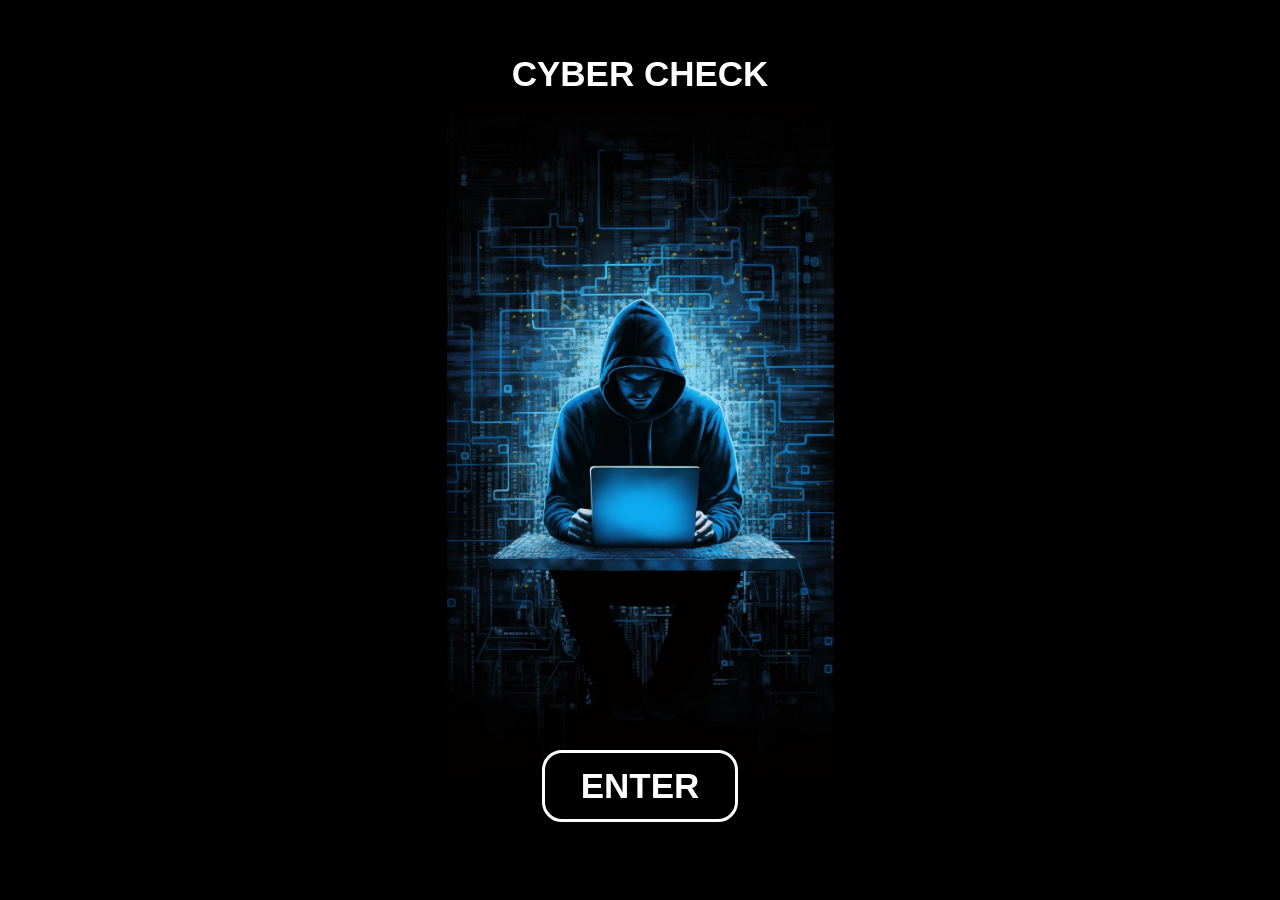
==== index.html @ a30ed655 "Adding images, html and css" ====
<!DOCTYPE html>
<html lang="en">
<head>
    <meta charset="UTF-8">
    <meta name="viewport" content="width=device-width, initial-scale=1.0">
    <link rel="stylesheet" href="index.css">
    <title>Document</title>

</head>
<body>
    <h1 class="homepage_title">CYBER CHECK</h1>
    <div class="homepage_image"></div>
    <button class="homepage_enter_button">ENTER</button>
</body>
</html>
---- index.css ----
/* Main reusable homepage template background - Black screen area */
body {
    margin: 0 auto; /* Centers the body content horizontally */
    position: relative; /* Establishes a positioning context for absolutely positioned child elements */
    width: 100%; /* Sets the width of the body to 100% of the viewport width */
    height: 100%; /* Sets the height of the body to 100% of the viewport height */
    background: #000000; /* Sets the background color of the body to black */
    display: flex; /* Enables flexbox layout for the body */
    align-items: center; /* Vertically centers the body content */
    justify-content: center; /* Horizontally centers the body content */
    font-family: 'Inter', sans-serif; /* Sets the font family for the body content */
}

.homepage_title{
    font-weight: 800; /* Font weight for the button text */
    font-size: 35px; /* Font size for the button text */
    line-height: 42px; /* Line height for the button text */
    color: #ffffff; /* Button text color */

    text-align: center;
    
    position: absolute;
    top: 30px;


}

/* Main image */
.homepage_image {
    width: 388px;
    height: 680px;

    background-image: url("./images/homepage_image.png"); /* Location of the image */
    background-size: contain; /* stops image from being cut off */
    background-position: center; /* centers the image in the div */
    background-repeat: no-repeat; /* prevents the image from repeating if the div is larger than the image */

    transform: translateY(100px); /* Adjust the vertical position of the image */
}

/* Enter button */
.homepage_enter_button {
    position: absolute; /* Positions the button absolutely within its containing element */ 
    width: 196px; /* Sets the width of the button */
    height: 72px; /* Sets the height of the button */
    top: 750px; /* Sets the vertical position of the button */

    background: #000000; /* Button background color */
    border: 3px solid #FFFFFF; /* Button border color and thickness */
    border-radius: 20px; /* Rounded corners for the button */

    font-weight: 800; /* Font weight for the button text */
    font-size: 35px; /* Font size for the button text */
    line-height: 42px; /* Line height for the button text */
    color: #FFFFFF; /* Button text color */

    cursor: pointer; /* Changes the cursor to a pointer when hovering over the button */
}
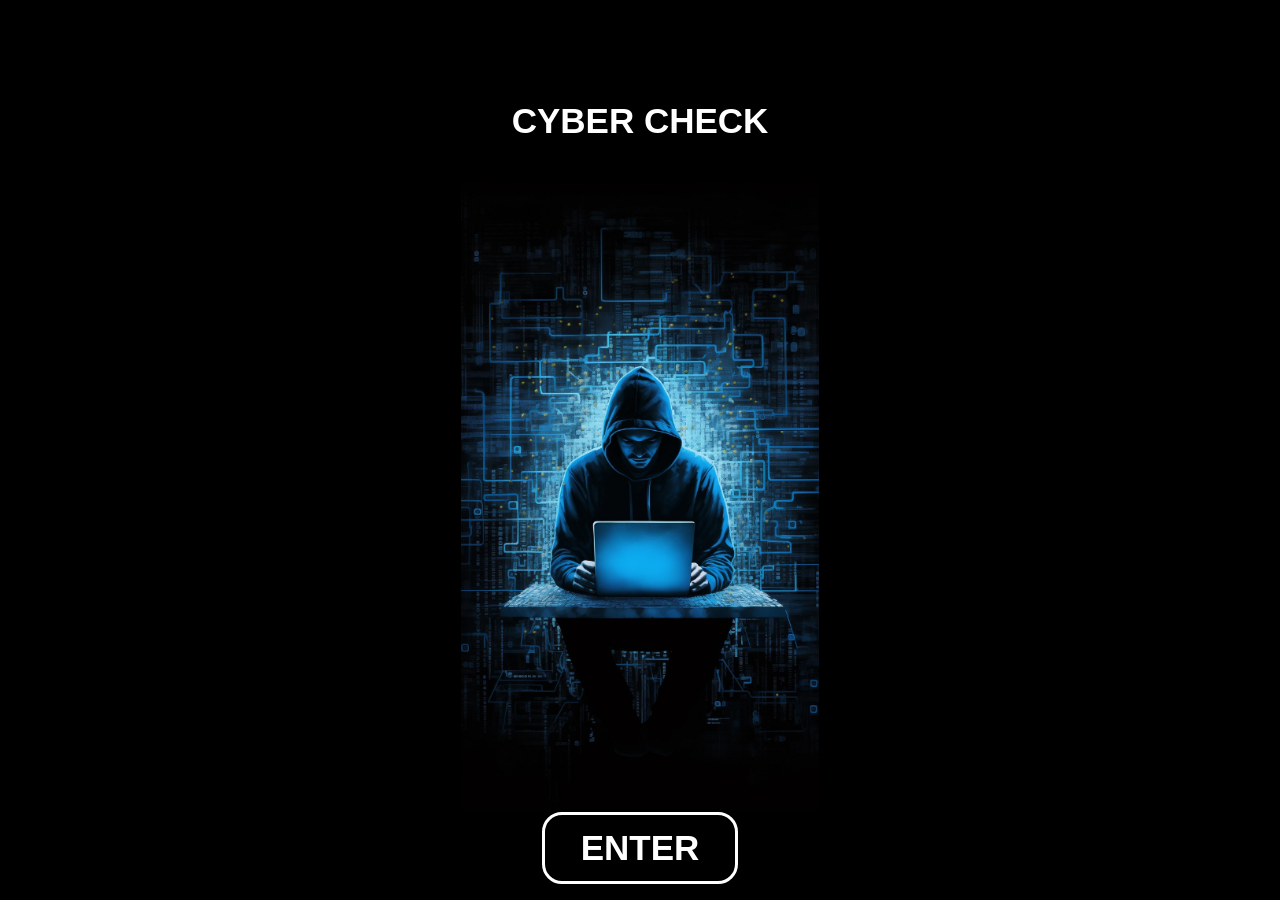
==== commit 68200625: "updating 23/06/2026" ====
--- a/index.html
+++ b/index.html
@@ -1,17 +1,21 @@
 <!DOCTYPE html>
 <html lang="en">
 <head>
-    <meta charset="UTF-8">
-    <meta name="viewport" content="width=device-width, initial-scale=1.0">
-    <link rel="stylesheet" href="index.css">
-    <title>Document</title>
+    <meta charset="UTF-8"> <!-- Specifies the character encoding for the HTML document -->
+    <meta name="viewport" content="width=device-width, initial-scale=1.0"> <!-- Controls the viewport of the webpage -->
+    <link rel="stylesheet" href="index.css"> <!-- Link to the CSS file for styling the homepage --> 
+    <title>Home</title>
 
 </head>
 <body>
-    <h1 class="homepage_title">CYBER CHECK</h1>
-    <div class="homepage_image"></div>
-    <button class="homepage_enter_button">ENTER</button>
+    <h1 class="page_titles">CYBER CHECK</h1> <!-- Title of page -->
+    <div class="homepage_image"></div> <!-- Main image on the homepage -->
+
+    <!-- Button to enter the website, linking to the IP input page -->
+    <a href="ip_input_page.html" class="homepage_enter_button">ENTER</a>
+
 </body>
+<script src="index.js"></script> <!-- Link to the JavaScript file for the homepage -->
 </html>
 
 
--- a/index.css
+++ b/index.css
@@ -1,49 +1,57 @@
 /* Main reusable homepage template background - Black screen area */
 body {
     margin: 0 auto; /* Centers the body content horizontally */
-    position: relative; /* Establishes a positioning context for absolutely positioned child elements */
     width: 100%; /* Sets the width of the body to 100% of the viewport width */
     height: 100%; /* Sets the height of the body to 100% of the viewport height */
     background: #000000; /* Sets the background color of the body to black */
+    
     display: flex; /* Enables flexbox layout for the body */
+    flex-direction: column;
     align-items: center; /* Vertically centers the body content */
     justify-content: center; /* Horizontally centers the body content */
     font-family: 'Inter', sans-serif; /* Sets the font family for the body content */
 }
-
-.homepage_title{
+/* Page titles style class */
+.page_titles {
     font-weight: 800; /* Font weight for the button text */
     font-size: 35px; /* Font size for the button text */
     line-height: 42px; /* Line height for the button text */
     color: #ffffff; /* Button text color */
 
     text-align: center;
-    
-    position: absolute;
-    top: 30px;
 
+    margin: 100px 10px 40px 10px; /* Margin around the page title */
+}
 
+/* Paragraph style class */
+.paragraph_style {
+    font-size: 18px; /* Font size for the paragraph text */
+    line-height: 28px; /* Line height for the paragraph text */
+    color: #ffffff; /* Paragraph text color */
+
+    text-align: justify;
+    width: 70%; /* Sets the width of the paragraph to 70% of the viewport width */
+    max-width: 900px;
+
+    margin: 10px 0px 20px 0px;
 }
 
 /* Main image */
 .homepage_image {
     width: 388px;
-    height: 680px;
+    height: 630px;
 
     background-image: url("./images/homepage_image.png"); /* Location of the image */
     background-size: contain; /* stops image from being cut off */
     background-position: center; /* centers the image in the div */
     background-repeat: no-repeat; /* prevents the image from repeating if the div is larger than the image */
-
-    transform: translateY(100px); /* Adjust the vertical position of the image */
 }
 
 /* Enter button */
 .homepage_enter_button {
-    position: absolute; /* Positions the button absolutely within its containing element */ 
+    box-sizing: border-box;
     width: 196px; /* Sets the width of the button */
     height: 72px; /* Sets the height of the button */
-    top: 750px; /* Sets the vertical position of the button */
 
     background: #000000; /* Button background color */
     border: 3px solid #FFFFFF; /* Button border color and thickness */
@@ -51,8 +59,98 @@
 
     font-weight: 800; /* Font weight for the button text */
     font-size: 35px; /* Font size for the button text */
-    line-height: 42px; /* Line height for the button text */
     color: #FFFFFF; /* Button text color */
 
+    display: flex;
+    align-items: center;
+    justify-content: center;
+
     cursor: pointer; /* Changes the cursor to a pointer when hovering over the button */
+    text-decoration: none; /* Removes underline from the button text if it's a link */
+}
+
+/* IP Input and button container */
+.ip_input {
+    display: flex;
+    flex-direction: column;
+    align-items: center;
+    justify-content: center;
+
+    gap: 30px;
+    margin-top: 50px;
+}
+
+/* IP address input box */
+.ip_address_input {
+    
+    position: fixed;
+    top: 650px;
+    left: 50%; /* Positions the input box in the center of the page */
+    transform: translateX(-50%); /* Centers the input box horizontally on the page */
+
+    box-sizing: border-box;
+
+    width: 260px;
+    height: 60px;
+
+    background: #ffffff;
+    border: 3px solid #ffffff;
+    border-radius: 20px;
+
+    font-size: 22px;
+    font-weight: 600;
+    text-align: center;
+
+    color: #000000;
+}
+
+/* Submit button */
+.submit_button {
+    box-sizing: border-box;
+    width: 260px; /* Sets the width of the button */
+    height: 72px; /* Sets the height of the button */
+
+    background: #000000; /* Button background color */
+    border: 3px solid #FFFFFF; /* Button border color and thickness */
+    border-radius: 20px; /* Rounded corners for the button */
+
+    font-weight: 800; /* Font weight for the button text */
+    font-size: 35px; /* Font size for the button text */
+    color: #FFFFFF; /* Button text color */
+
+    position: fixed;
+    top: 750px;
+    left: 50%; /* Positions the input box in the center of the page */
+    transform: translateX(-50%); /* Centers the input box horizontally on the page */
+
+    cursor: pointer; /* Changes the cursor to a pointer when hovering over the button */
+    text-decoration: none; /* Removes underline from the button text if it's a link */
+}
+
+/* Results */
+.results {
+    font-size: 18px; /* Font size for the paragraph text */
+    line-height: 28px; /* Line height for the paragraph text */
+    color: #ffffff; /* Paragraph text color */
+
+    text-align: center;
+    width: 70%; /* Sets the width of the paragraph to 70% of the viewport width */
+    max-width: 900px;
+
+    margin: 10px 10px 10px 10px;
+}
+
+/* Results page image */
+.result_image {
+
+    width: 180px;
+    height: 160px;
+
+    object-fit: contain;
+    position: absolute;
+    top: 10px;
+    left: 10px;
+
+    cursor: pointer; /* Makes the image look clickable*/
+
 }
